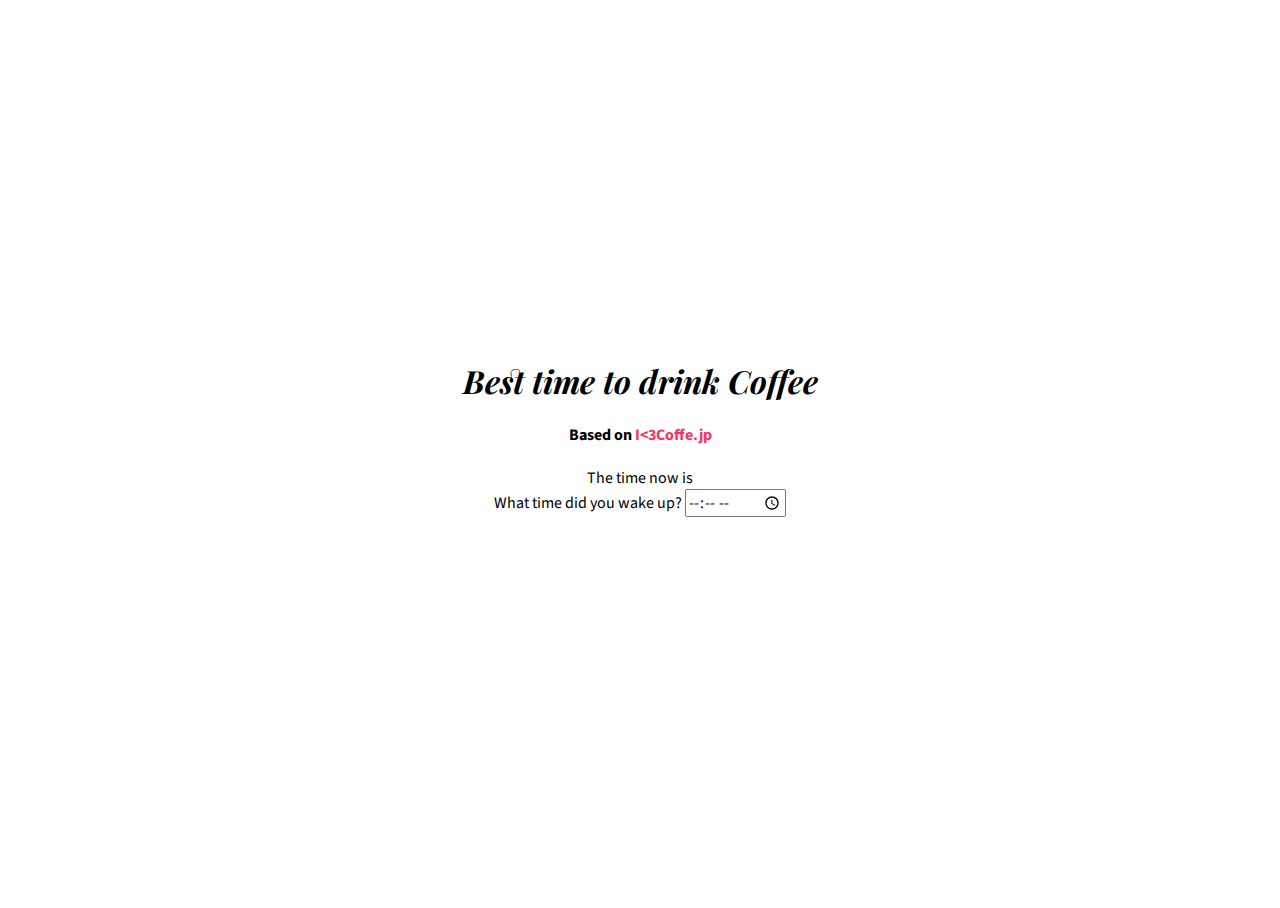
==== index.html @ f360ad57 "initial gh-pages commit" ====
<!doctype html>
<html>
  <head>
    <meta charset='utf-8'>
    <!-- Always force latest IE rendering engine or request Chrome Frame -->
    <meta content='IE=edge,chrome=1' http-equiv='X-UA-Compatible'>
    <!-- Use title if it's in the page YAML frontmatter -->
    <title>Can I drink coffee yet?</title>
    <link href="stylesheets/all.css" rel="stylesheet" type="text/css" />
    <script src="javascripts/all.js" type="text/javascript"></script>
  </head>
  <body class='index'>
    <div id='clock'>
      <div>
        <h1>Best time to drink Coffee</h1>
        <h4>
          Based on
          <a href="http://en.ilovecoffee.jp/posts/view/110">I<3Coffe.jp</a>
        </h4>
        The time now is
        <span id='timenow'></span>
      </div>
      <div>
        What time did you wake up?
        <input id='wake' type='time'>
      </div>
      <div id='recommendations'>
        <hr>
        <div>
          Your first coffee cycle is
          <span id='first_coffee_cycle'></span>
        </div>
        <div>
          Your second coffee cycle is
          <span id='second_coffee_cycle'></span>
        </div>
      </div>
    </div>
  </body>
</html>
---- stylesheets/all.css ----
@import url(http://fonts.googleapis.com/css?family=Roboto+Slab|Open+Sans:400italic,700italic,400,700);
@import url(http://fonts.googleapis.com/css?family=Playfair+Display:400,400italic);
@import url(http://fonts.googleapis.com/css?family=Source+Sans+Pro:300);
/* line 11, /Users/Valerian/Projects/canicoffee/source/stylesheets/all.sass */
html, body {
  height: 100%; }

/* line 14, /Users/Valerian/Projects/canicoffee/source/stylesheets/all.sass */
a {
  color: #F83264;
  text-decoration: none; }

/* line 18, /Users/Valerian/Projects/canicoffee/source/stylesheets/all.sass */
h1 {
  font-family: "Playfair Display", serif;
  font-style: italic;
  -webkit-font-feature-settings: "kern", "liga", "dlig", "hlig", "cswh";
  -moz-font-feature-settings: "kern", "liga", "dlig", "hlig", "cswh";
  -ms-font-feature-settings: "kern", "liga", "dlig", "hlig", "cswh";
  font-feature-settings: "kern", "liga", "dlig", "hlig", "cswh"; }

/* line 27, /Users/Valerian/Projects/canicoffee/source/stylesheets/all.sass */
#clock {
  height: 100%;
  padding: 0;
  margin: 0;
  display: -webkit-box;
  display: -ms-flexbox;
  display: -moz-blox;
  display: -webkit-flex;
  display: flex;
  flex-flow: column;
  font-family: "Source Sans Pro", sans-serif;
  align-items: center;
  justify-content: center;
  text-align: center; }
  /* line 44, /Users/Valerian/Projects/canicoffee/source/stylesheets/all.sass */
  #clock input#wake {
    font-size: 1em;
    font-family: "Source Sans Pro", sans-serif; }

/* line 49, /Users/Valerian/Projects/canicoffee/source/stylesheets/all.sass */
#recommendations {
  visibility: hidden;
  font-family: "Source Sans Pro", sans-serif;
  font-language-override: normal;
  font-kerning: auto;
  font-synthesis: weight style; }

/* line 60, /Users/Valerian/Projects/canicoffee/source/stylesheets/all.sass */
.words {
  font-family: "Playfair Display", serif; }
  /* line 62, /Users/Valerian/Projects/canicoffee/source/stylesheets/all.sass */
  .words span {
    display: block; }

/* line 65, /Users/Valerian/Projects/canicoffee/source/stylesheets/all.sass */
hr {
  border: 0;
  height: 1px;
  background-image: -webkit-linear-gradient(left, transparent, rgba(0, 0, 0, 0.75), transparent);
  background-image: -moz-linear-gradient(left, transparent, rgba(0, 0, 0, 0.75), transparent);
  background-image: -ms-linear-gradient(left, transparent, rgba(0, 0, 0, 0.75), transparent);
  background-image: -o-linear-gradient(left, transparent, rgba(0, 0, 0, 0.75), transparent); }
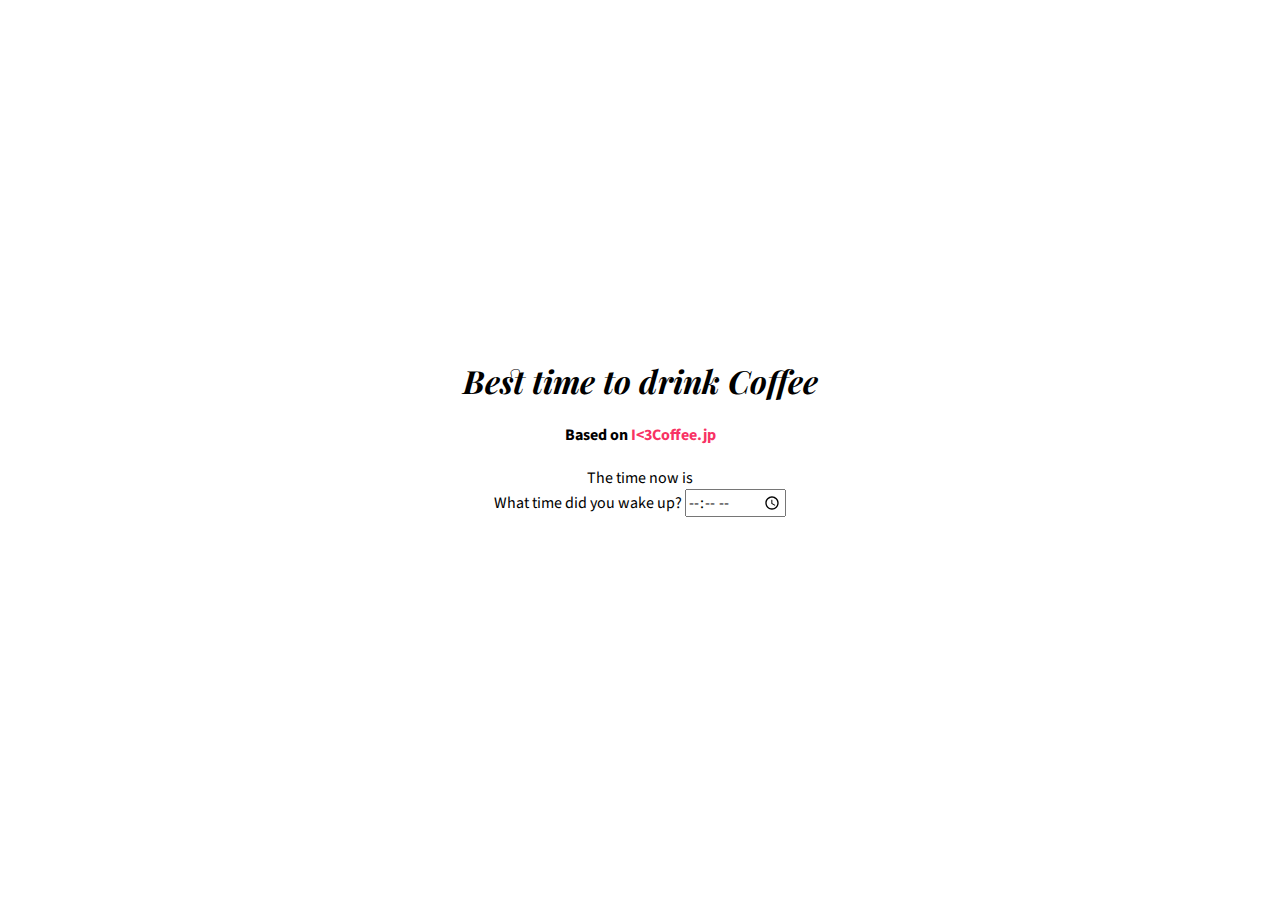
==== commit 93fd921a: "Site updated to b97c818" ====
--- a/index.html
+++ b/index.html
@@ -15,7 +15,7 @@
         <h1>Best time to drink Coffee</h1>
         <h4>
           Based on
-          <a href="http://en.ilovecoffee.jp/posts/view/110">I<3Coffe.jp</a>
+          <a href="http://en.ilovecoffee.jp/posts/view/110">I<3Coffee.jp</a>
         </h4>
         The time now is
         <span id='timenow'></span>
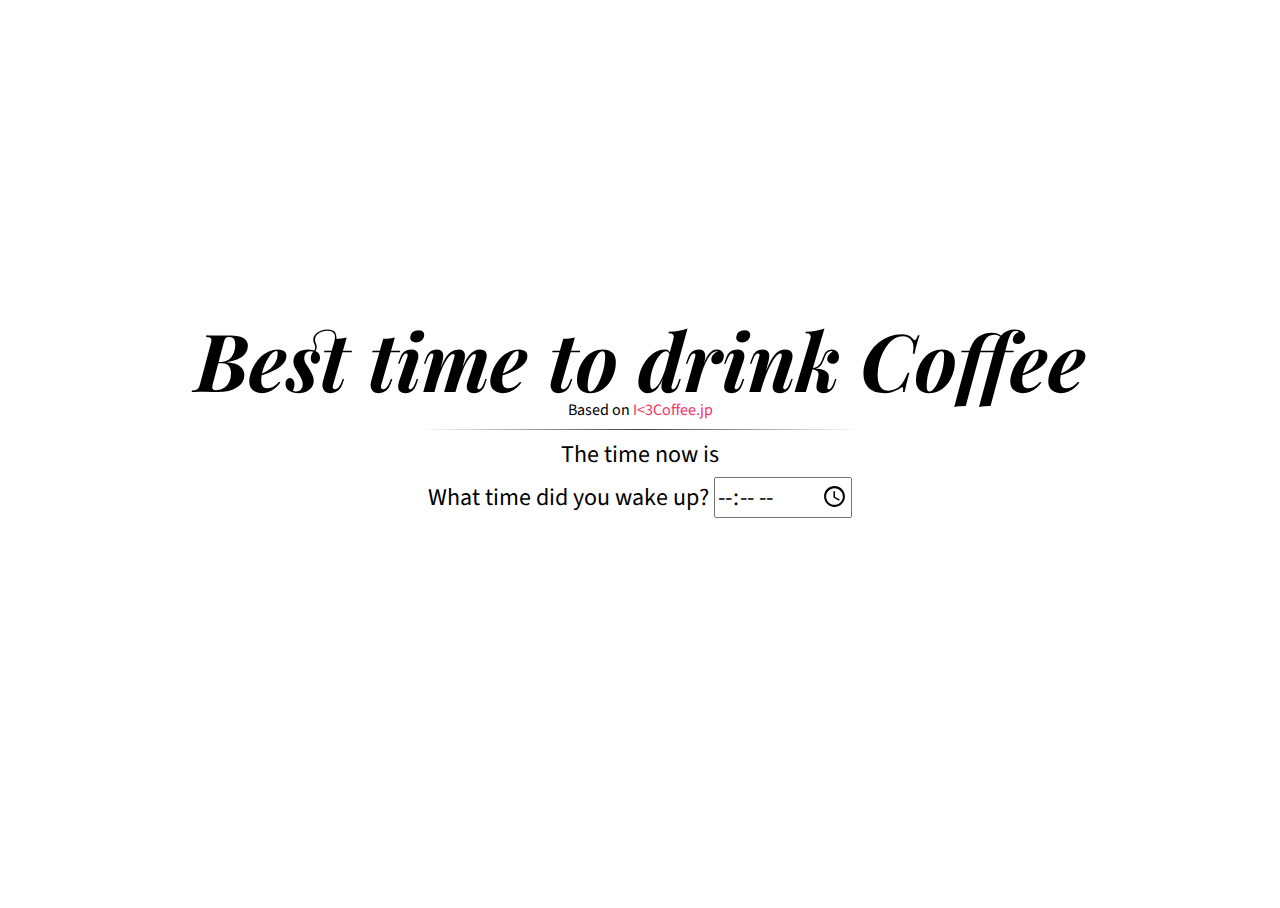
==== commit 56e032a1: "Site updated to eb5f779" ====
--- a/index.html
+++ b/index.html
@@ -11,29 +11,30 @@
   </head>
   <body class='index'>
     <div id='clock'>
-      <div>
-        <h1>Best time to drink Coffee</h1>
-        <h4>
-          Based on
-          <a href="http://en.ilovecoffee.jp/posts/view/110">I<3Coffee.jp</a>
-        </h4>
+      <h1>Best time to drink Coffee</h1>
+      <subtitle>
+        Based on
+        <a href="http://en.ilovecoffee.jp/posts/view/110">I<3Coffee.jp</a>
+      </subtitle>
+      <hr>
+      <p>
         The time now is
         <span id='timenow'></span>
-      </div>
-      <div>
+      </p>
+      <p>
         What time did you wake up?
         <input id='wake' type='time'>
-      </div>
+      </p>
       <div id='recommendations'>
         <hr>
-        <div>
+        <p>
           Your first coffee cycle is
           <span id='first_coffee_cycle'></span>
-        </div>
-        <div>
+        </p>
+        <p>
           Your second coffee cycle is
           <span id='second_coffee_cycle'></span>
-        </div>
+        </p>
       </div>
     </div>
   </body>
--- a/stylesheets/all.css
+++ b/stylesheets/all.css
@@ -1,6 +1,57 @@
 @import url(http://fonts.googleapis.com/css?family=Roboto+Slab|Open+Sans:400italic,700italic,400,700);
 @import url(http://fonts.googleapis.com/css?family=Playfair+Display:400,400italic);
 @import url(http://fonts.googleapis.com/css?family=Source+Sans+Pro:300);
+@media all and (min-width: 960px) {
+  /* line 2, /Users/Valerian/Projects/canicoffee/source/stylesheets/mediaquery.sass */
+  h1 {
+    font-size: 5em;
+    margin: 0px;
+    line-height: 1em; }
+
+  /* line 6, /Users/Valerian/Projects/canicoffee/source/stylesheets/mediaquery.sass */
+  subtitle {
+    font-size: 1em;
+    margin: 0px; }
+
+  /* line 9, /Users/Valerian/Projects/canicoffee/source/stylesheets/mediaquery.sass */
+  p {
+    font-size: 1.5em;
+    margin: 5px 0 5px 0;
+    line-height: 1em; } }
+@media all and (max-width: 959px) and (min-width: 600px) {
+  /* line 16, /Users/Valerian/Projects/canicoffee/source/stylesheets/mediaquery.sass */
+  h1 {
+    font-size: 3em;
+    margin: 0px;
+    line-height: 1em; }
+
+  /* line 20, /Users/Valerian/Projects/canicoffee/source/stylesheets/mediaquery.sass */
+  subtitle {
+    font-size: 1em;
+    margin: 0px; }
+
+  /* line 23, /Users/Valerian/Projects/canicoffee/source/stylesheets/mediaquery.sass */
+  p {
+    font-size: 1em;
+    margin: 5px 0 5px 0;
+    line-height: 1em; } }
+@media all and (max-width: 599px) and (min-width: 320px) {
+  /* line 29, /Users/Valerian/Projects/canicoffee/source/stylesheets/mediaquery.sass */
+  h1 {
+    font-size: 2em;
+    margin: 0px;
+    line-height: 1em; }
+
+  /* line 33, /Users/Valerian/Projects/canicoffee/source/stylesheets/mediaquery.sass */
+  subtitle {
+    font-size: 1em;
+    margin: 0px; }
+
+  /* line 36, /Users/Valerian/Projects/canicoffee/source/stylesheets/mediaquery.sass */
+  p {
+    font-size: 1em;
+    margin: 5px 0 5px 0;
+    line-height: 1em; } }
 /* line 11, /Users/Valerian/Projects/canicoffee/source/stylesheets/all.sass */
 html, body {
   height: 100%; }
@@ -19,7 +70,7 @@
   -ms-font-feature-settings: "kern", "liga", "dlig", "hlig", "cswh";
   font-feature-settings: "kern", "liga", "dlig", "hlig", "cswh"; }
 
-/* line 27, /Users/Valerian/Projects/canicoffee/source/stylesheets/all.sass */
+/* line 23, /Users/Valerian/Projects/canicoffee/source/stylesheets/all.sass */
 #clock {
   height: 100%;
   padding: 0;
@@ -34,27 +85,26 @@
   align-items: center;
   justify-content: center;
   text-align: center; }
-  /* line 44, /Users/Valerian/Projects/canicoffee/source/stylesheets/all.sass */
+  /* line 40, /Users/Valerian/Projects/canicoffee/source/stylesheets/all.sass */
   #clock input#wake {
     font-size: 1em;
     font-family: "Source Sans Pro", sans-serif; }
+  /* line 44, /Users/Valerian/Projects/canicoffee/source/stylesheets/all.sass */
+  #clock hr {
+    width: 35%; }
 
-/* line 49, /Users/Valerian/Projects/canicoffee/source/stylesheets/all.sass */
+/* line 48, /Users/Valerian/Projects/canicoffee/source/stylesheets/all.sass */
 #recommendations {
   visibility: hidden;
   font-family: "Source Sans Pro", sans-serif;
   font-language-override: normal;
   font-kerning: auto;
   font-synthesis: weight style; }
+  /* line 56, /Users/Valerian/Projects/canicoffee/source/stylesheets/all.sass */
+  #recommendations hr {
+    width: 100%; }
 
-/* line 60, /Users/Valerian/Projects/canicoffee/source/stylesheets/all.sass */
-.words {
-  font-family: "Playfair Display", serif; }
-  /* line 62, /Users/Valerian/Projects/canicoffee/source/stylesheets/all.sass */
-  .words span {
-    display: block; }
-
-/* line 65, /Users/Valerian/Projects/canicoffee/source/stylesheets/all.sass */
+/* line 59, /Users/Valerian/Projects/canicoffee/source/stylesheets/all.sass */
 hr {
   border: 0;
   height: 1px;
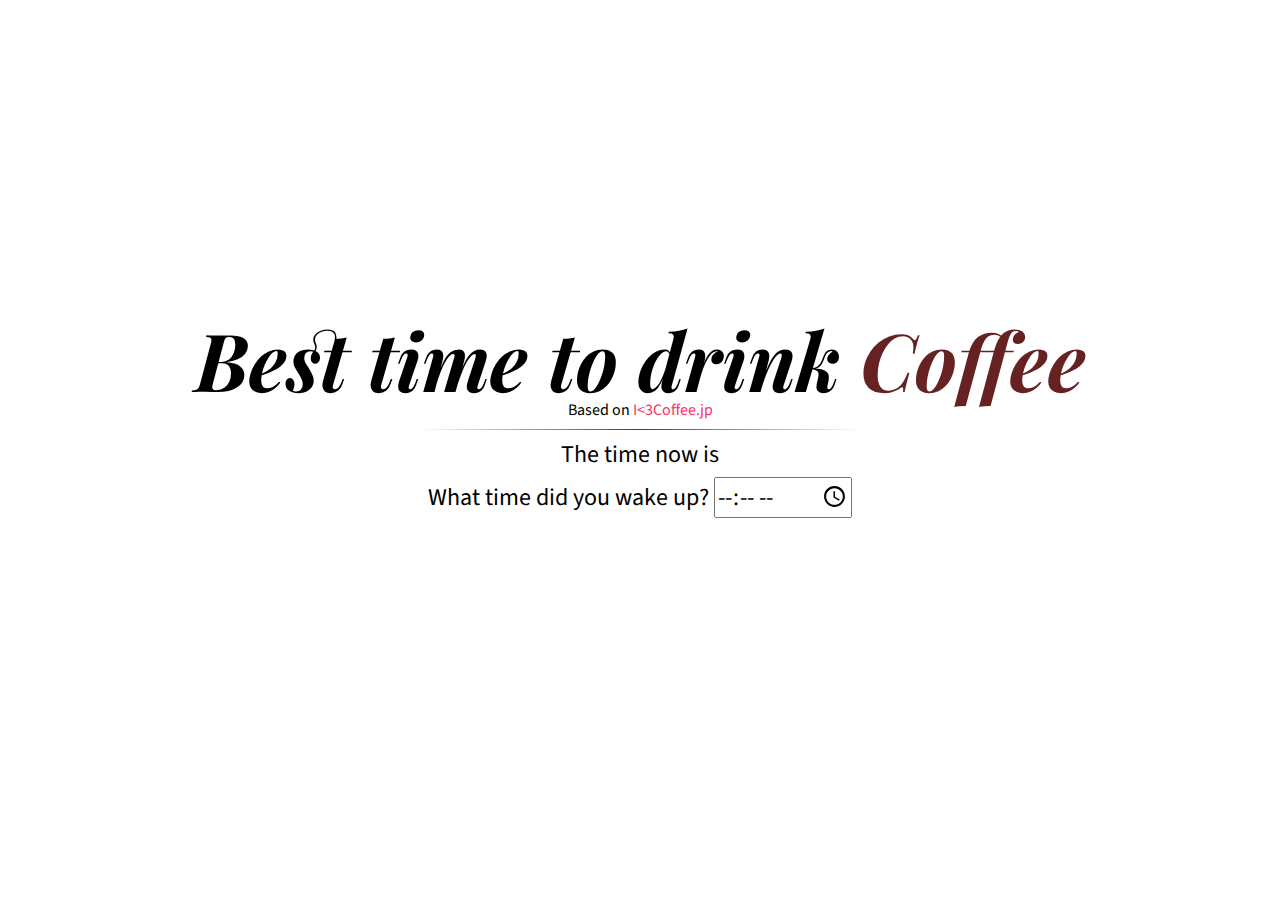
==== commit f57ee906: "Site updated to 91b93b5" ====
--- a/index.html
+++ b/index.html
@@ -11,7 +11,10 @@
   </head>
   <body class='index'>
     <div id='clock'>
-      <h1>Best time to drink Coffee</h1>
+      <h1>
+        Best time to drink
+        <span class='coffee'>Coffee</span>
+      </h1>
       <subtitle>
         Based on
         <a href="http://en.ilovecoffee.jp/posts/view/110">I<3Coffee.jp</a>
--- a/stylesheets/all.css
+++ b/stylesheets/all.css
@@ -94,17 +94,21 @@
     width: 35%; }
 
 /* line 48, /Users/Valerian/Projects/canicoffee/source/stylesheets/all.sass */
+.coffee {
+  color: #662222; }
+
+/* line 51, /Users/Valerian/Projects/canicoffee/source/stylesheets/all.sass */
 #recommendations {
   visibility: hidden;
   font-family: "Source Sans Pro", sans-serif;
   font-language-override: normal;
   font-kerning: auto;
   font-synthesis: weight style; }
-  /* line 56, /Users/Valerian/Projects/canicoffee/source/stylesheets/all.sass */
+  /* line 59, /Users/Valerian/Projects/canicoffee/source/stylesheets/all.sass */
   #recommendations hr {
     width: 100%; }
 
-/* line 59, /Users/Valerian/Projects/canicoffee/source/stylesheets/all.sass */
+/* line 62, /Users/Valerian/Projects/canicoffee/source/stylesheets/all.sass */
 hr {
   border: 0;
   height: 1px;
